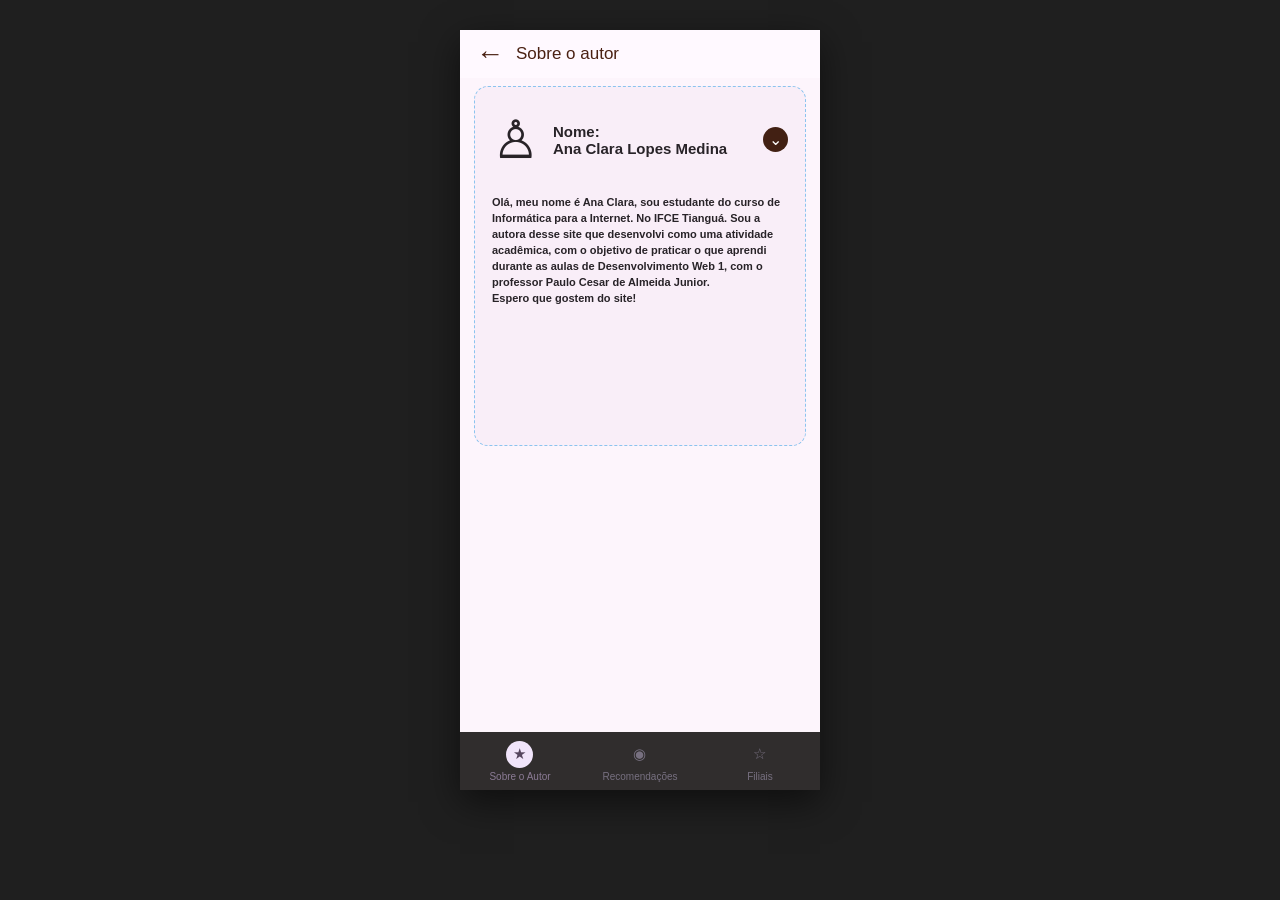
==== autor.html @ e4219e30 "Add files via upload" ====
<!DOCTYPE html>
<html lang="pt-BR">
<head><meta charset="UTF-8"><meta name="viewport" content="width=device-width,initial-scale=1.0"><title>Sobre o autor</title><link rel="stylesheet" href="style.css"></head>
<body><main class="phone">
<header class="topbar"><a class="back" href="index.html">←</a>Sobre o autor</header>
<section class="content author"><div class="author-card">
<div class="author-top"><div class="person-icon">♙</div><strong>Nome:<br>Ana Clara Lopes Medina</strong><span class="drop">⌄</span></div>
<p class="author-text">Olá, meu nome é Ana Clara, sou estudante do curso de Informática para a Internet. No IFCE Tianguá. Sou a autora desse site que desenvolvi como uma atividade acadêmica, com o objetivo de praticar o que aprendi durante as aulas de Desenvolvimento Web 1, com o professor Paulo Cesar de Almeida Junior.<br>Espero que gostem do site!</p>
</div></section>
<nav class="bottom"><a class="active" href="autor.html"><span class="ico">★</span>Sobre o Autor</a><a href="#"><span class="ico">◉</span>Recomendações</a><a href="#"><span class="ico">☆</span>Filiais</a></nav>
</main></body></html>
---- style.css ----
:root{
  --bg:#fdf5fc;
  --brown:#4a2113;
  --brown2:#6b3520;
  --peach:#f1d5d1;
  --accent:#b88961;
  --text:#282328;
  --muted:#665d66;
  --dark:#302c2d;
  --line:#c58f70;
}
*{box-sizing:border-box}
html{scroll-behavior:smooth}
body{
  margin:0;
  background:#1f1f1f;
  color:var(--text);
  font-family:Arial,Helvetica,sans-serif;
}
a{text-decoration:none;color:inherit}
.phone{
  width:360px;
  min-height:760px;
  margin:28px auto;
  background:var(--bg);
  overflow:hidden;
  position:relative;
  box-shadow:0 12px 35px #0008;
}
.topbar{
  height:48px;
  display:flex;
  align-items:center;
  gap:12px;
  padding:0 16px;
  background:#fff9ff;
  font-size:17px;
  color:var(--brown);
}
.back{font-size:28px;line-height:1}
.menu{margin-left:auto;font-size:25px}
.content{padding-bottom:72px}
.bottom{
  position:absolute;
  bottom:0;left:0;right:0;height:58px;
  background:#302d2d;
  display:flex;justify-content:space-around;align-items:center;
  color:#777080;font-size:10px;text-align:center;
}
.bottom a{width:33%;display:flex;flex-direction:column;align-items:center;gap:3px}
.bottom .ico{
  width:27px;height:27px;border-radius:50%;
  display:grid;place-items:center;font-size:15px;
}
.bottom .active .ico{background:#f0e4fa;color:#55455e}
.bottom .active{color:#8b7b95}

.hero{
  height:198px;
  padding:28px 18px 16px;
  text-align:center;
  background:linear-gradient(#b9a19a,#f3cfc8 65%,#88746f);
}
.logo{
  font-family:"Brush Script MT","Segoe Script",cursive;
  font-size:27px;
  color:#201713;
  margin-bottom:47px;
}
.logo .pot{font-family:Arial;font-size:31px;margin-right:8px}
.hero h1{font-size:14px;margin:0 0 10px}
.hero p{font-size:10px;margin:0}

.home-list{padding:0 8px}
.home-item{
  display:flex;align-items:center;gap:12px;
  padding:9px 0;border-bottom:1px solid var(--line);
}
.thumb{
  width:61px;height:61px;border-radius:12px;
  object-fit:cover;background:#b6875f;
}
.home-item h2{font-size:16px;font-weight:400;margin:0 0 7px}
.home-item p{font-size:11px;color:#665d66;margin:0}

.tabs{
  display:flex;gap:5px;overflow:hidden;
  padding:5px 8px 10px;white-space:nowrap;
}
.tab{
  border:1px solid #dfcfe0;border-radius:7px;
  padding:6px 9px;font-size:10px;color:#a06f4e;
  background:#fff8ff;
}
.tab.active{background:#f1e5f5}
.sort{padding:5px 12px 14px;font-size:10px}
.food-grid{
  display:grid;grid-template-columns:repeat(3,1fr);
  gap:7px;padding:0 7px;
}
.food img{
  width:100%;height:91px;object-fit:cover;border-radius:13px;
  display:block;
}
.food b{display:block;font-size:10px;font-weight:500;margin-top:3px;white-space:nowrap;overflow:hidden;text-overflow:ellipsis}
.food small{font-size:9px;color:#5e565d}

.register{padding:0 7px}
.profile-row{display:flex;align-items:center;gap:16px;margin:0 0 9px}
.avatar{
  width:92px;height:92px;border-radius:50%;
  background:#3b1a0d;position:relative;flex:none;
}
.avatar:before{
  content:"";position:absolute;width:29px;height:29px;
  border-radius:50%;background:#fff1dc;left:31px;top:19px
}
.avatar:after{
  content:"";position:absolute;width:55px;height:31px;
  border-radius:40px 40px 0 0;background:#fff1dc;left:18px;bottom:12px
}
.profile-row h1{font-size:20px;font-weight:400;margin:0 0 4px}
.profile-row p{font-size:9px;font-weight:bold;margin:0}
.form label{display:block;font-size:12px;font-weight:bold;margin:10px 0 3px}
.form input{
  width:78%;height:17px;border:0;background:#f2d7d8;
  outline:none;padding:2px 5px
}
.form .short{width:39%}
.password{position:relative}
.eye{position:absolute;left:145px;top:1px;font-size:13px}

.author{padding:8px 14px}
.author-card{
  border:1px dashed #8bc4ef;
  border-radius:14px;background:#f9eef8;
  padding:22px 17px 12px;min-height:360px;
}
.author-top{display:flex;align-items:center;gap:13px}
.person-icon{font-size:53px}
.author-top strong{font-size:15px}
.drop{margin-left:auto;width:25px;height:25px;border-radius:50%;background:#422013;color:#fff;display:grid;place-items:center}
.author-text{margin-top:25px;font-size:11px;line-height:1.45;font-weight:600}
@media (min-width:700px){
  .phone{margin:30px auto}
}
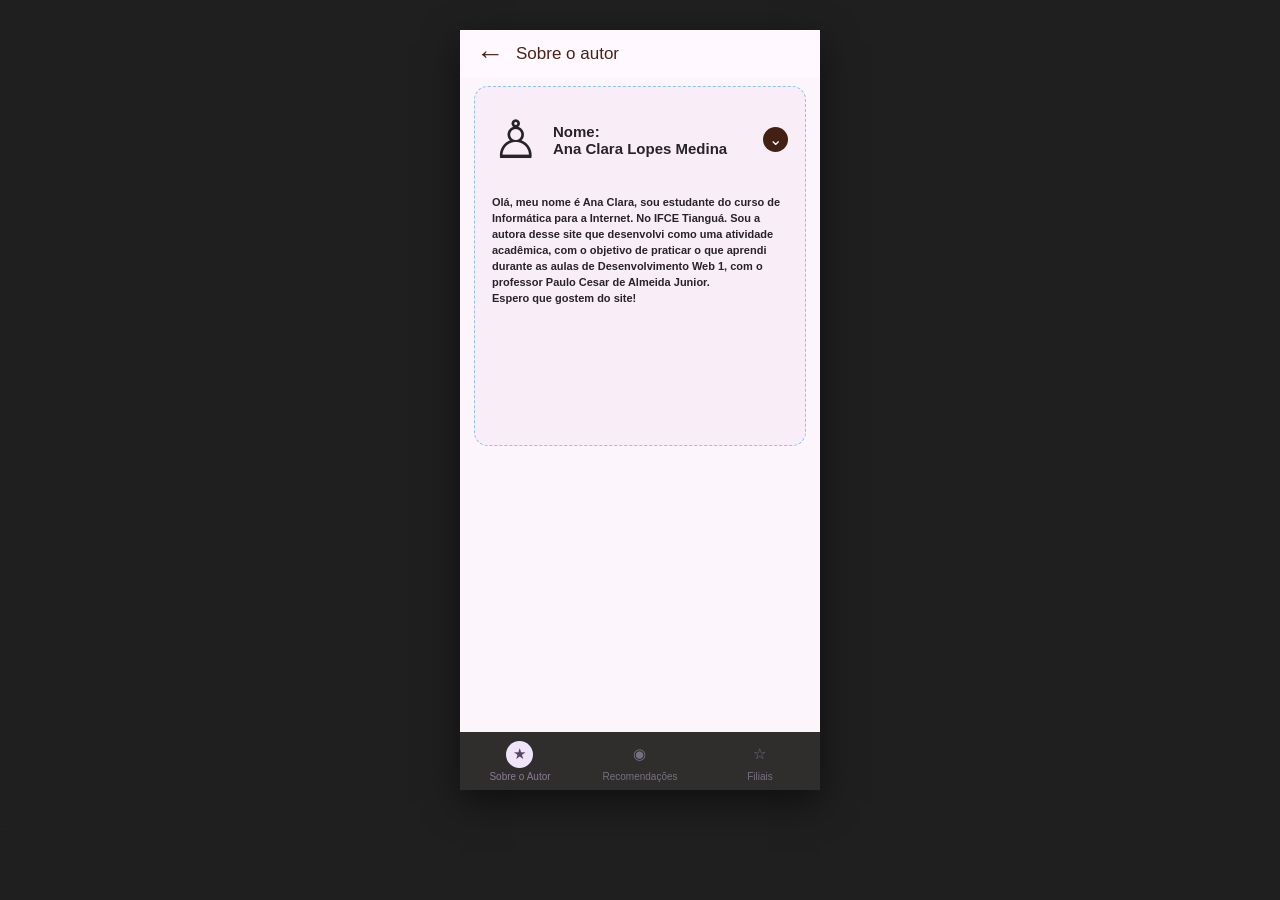
==== commit 4a195650: "Update autor.html" ====
--- a/autor.html
+++ b/autor.html
@@ -8,4 +8,4 @@
 <p class="author-text">Olá, meu nome é Ana Clara, sou estudante do curso de Informática para a Internet. No IFCE Tianguá. Sou a autora desse site que desenvolvi como uma atividade acadêmica, com o objetivo de praticar o que aprendi durante as aulas de Desenvolvimento Web 1, com o professor Paulo Cesar de Almeida Junior.<br>Espero que gostem do site!</p>
 </div></section>
 <nav class="bottom"><a class="active" href="autor.html"><span class="ico">★</span>Sobre o Autor</a><a href="#"><span class="ico">◉</span>Recomendações</a><a href="#"><span class="ico">☆</span>Filiais</a></nav>
-</main></body></html>+</main></body></html>-
